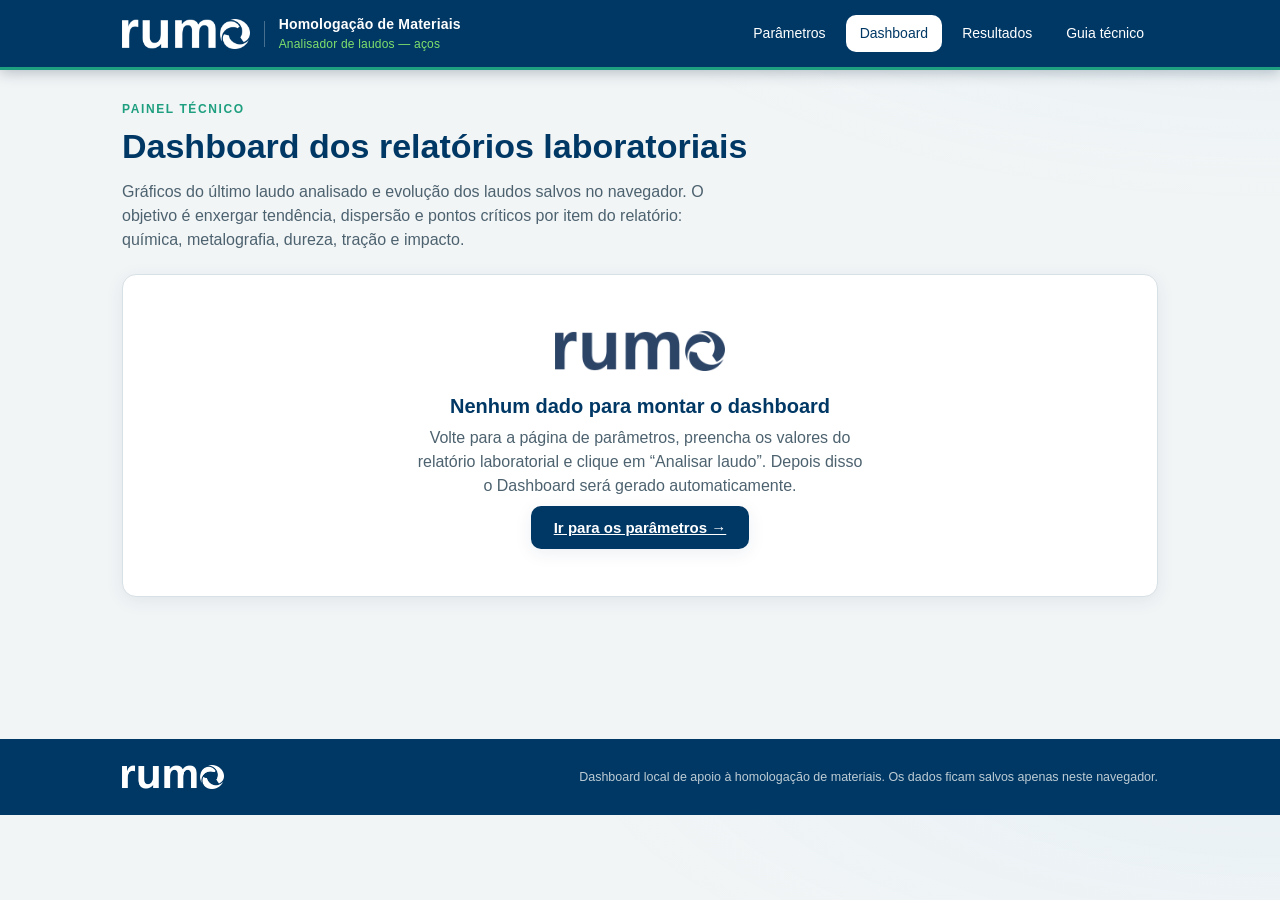
==== dashboard.html @ 625ab902 "add dashboard" ====
<!DOCTYPE html>
<html lang="pt-BR">
<head>
  <meta charset="UTF-8">
  <meta name="viewport" content="width=device-width, initial-scale=1.0">
  <title>Dashboard · Homologação de aços · Rumo</title>
  <link rel="stylesheet" href="css/estilo.css">
</head>
<body>
  <header class="topo">
    <div class="topo__interno">
      <div class="topo__marca">
        <img src="assets/rumo/rumo-logo-branco.png" alt="Rumo">
        <span class="topo__divisor"></span>
        <span class="topo__titulo">Homologação de Materiais<span>Analisador de laudos — aços</span></span>
      </div>
      <nav class="nav">
        <a href="index.html">Parâmetros</a>
        <a href="dashboard.html" class="ativo">Dashboard</a>
        <a href="resultados.html">Resultados</a>
        <a href="guia.html">Guia técnico</a>
      </nav>
    </div>
  </header>

  <main class="pagina">
    <div class="cabecalho">
      <p class="eyebrow">Painel técnico</p>
      <h1>Dashboard dos relatórios laboratoriais</h1>
      <p class="sub">Gráficos do último laudo analisado e evolução dos laudos salvos no navegador. O objetivo é enxergar tendência, dispersão e pontos críticos por item do relatório: química, metalografia, dureza, tração e impacto.</p>
    </div>

    <div id="dashboard-saida"></div>
  </main>

  <footer class="rodape">
    <div class="rodape__interno">
      <img src="assets/rumo/rumo-logo-branco.png" alt="Rumo">
      <p>Dashboard local de apoio à homologação de materiais. Os dados ficam salvos apenas neste navegador.</p>
    </div>
  </footer>

  <script src="js/limites.js"></script>
  <script src="js/analise.js"></script>
  <script src="js/dashboard.js"></script>
</body>
</html>
---- css/estilo.css ----
/* =====================================================================
   IDENTIDADE RUMO — Tokens de design (brand book oficial)
   Paleta: https://brandbook.rumolog.com/
   ===================================================================== */
:root {
  /* Paleta institucional (principal) */
  --rumo-azul:         #003865;   /* cor âncora */
  --rumo-azul-claro:   #32A6E6;
  --rumo-verde:        #1E9F7F;
  --rumo-verde-claro:  #7FE06C;
  --rumo-azul-profundo:#002B4D;
  --rumo-azul-noite:   #001E36;

  /* Secundária — uso PONTUAL */
  --rumo-amarelo:      #FBD300;
  --rumo-laranja:      #F78344;
  --rumo-cinza:        #BDCCD4;

  /* Cinzas de interface */
  --rumo-cinza-50:     #F2F5F6;
  --rumo-cinza-100:    #E5EBEE;
  --rumo-cinza-200:    #D7E0E5;
  --rumo-cinza-300:    #CAD6DD;
  --rumo-texto:        #4D626F;
  --rumo-texto-claro:  #6F838E;

  /* Tipografia — Cera Pro p/ quem tiver licença; Verdana é o fallback oficial */
  --rumo-fonte: "Cera Pro", Verdana, Geneva, Tahoma, sans-serif;
  --fonte-dados: ui-monospace, "SF Mono", "Cascadia Code", "Roboto Mono", Consolas, monospace;

  /* Estados */
  --rumo-ok:     var(--rumo-verde);
  --rumo-alerta: var(--rumo-amarelo);
  --rumo-erro:   #D84545;

  /* Forma, sombra e movimento (chanfro sutil = eco do grafismo) */
  --rumo-raio:    14px;
  --rumo-raio-sm: 10px;
  --rumo-sombra:       0 4px 18px rgba(0, 56, 101, 0.08);
  --rumo-sombra-hover: 0 10px 30px rgba(0, 56, 101, 0.16);
  --rumo-transicao: 0.18s ease;
}

/* =====================================================================
   BASE
   ===================================================================== */
* { box-sizing: border-box; }
html { scroll-behavior: smooth; }
body {
  margin: 0;
  font-family: var(--rumo-fonte);
  color: var(--rumo-azul);
  background:
    radial-gradient(1200px 480px at 100% -10%, rgba(50,166,230,0.06), transparent 60%),
    var(--rumo-cinza-50);
  line-height: 1.5;
  -webkit-font-smoothing: antialiased;
}
a { color: var(--rumo-azul-claro); }
h1, h2, h3 { color: var(--rumo-azul); line-height: 1.2; margin: 0 0 .4em; }
p { margin: 0 0 .8em; }

/* =====================================================================
   BARRA SUPERIOR + NAVEGAÇÃO
   ===================================================================== */
.topo {
  background: var(--rumo-azul);
  color: #fff;
  position: sticky; top: 0; z-index: 50;
  box-shadow: 0 2px 14px rgba(0,30,54,0.28);
  /* chanfro sutil na base (grafismo Rumo) */
  border-bottom: 3px solid var(--rumo-verde);
}
.topo__interno {
  max-width: 1080px; margin: 0 auto; padding: 14px 22px;
  display: flex; align-items: center; gap: 22px; flex-wrap: wrap;
}
.topo__marca { display: flex; align-items: center; gap: 14px; }
.topo__marca img { height: 30px; width: auto; display: block; }   /* logo > 70px de largura */
.topo__divisor { width: 1px; height: 26px; background: rgba(255,255,255,.28); }
.topo__titulo { font-size: 14px; font-weight: 700; letter-spacing: .2px; }
.topo__titulo span { display: block; font-weight: 400; font-size: 12px; color: var(--rumo-verde-claro); }

.nav { margin-left: auto; display: flex; gap: 6px; flex-wrap: wrap; }
.nav a {
  color: #fff; text-decoration: none; font-size: 14px; font-weight: 500;
  padding: 8px 14px; border-radius: var(--rumo-raio-sm);
  transition: background var(--rumo-transicao);
}
.nav a:hover { background: rgba(255,255,255,.12); }
.nav a.ativo { background: #fff; color: var(--rumo-azul); }

/* =====================================================================
   LAYOUT DE PÁGINA
   ===================================================================== */
.pagina { max-width: 1080px; margin: 0 auto; padding: 30px 22px 80px; }
.cabecalho { margin-bottom: 22px; }
.cabecalho .eyebrow {
  font-size: 12px; font-weight: 700; letter-spacing: 1.6px; text-transform: uppercase;
  color: var(--rumo-verde); margin-bottom: 8px;
}
.cabecalho h1 { font-size: clamp(24px, 4vw, 34px); }
.cabecalho .sub { color: var(--rumo-texto); max-width: 70ch; }

/* aviso de triagem (honestidade técnica) */
.aviso {
  display: flex; gap: 12px; align-items: flex-start;
  background: #fff; border: 1px solid var(--rumo-cinza-200);
  border-left: 5px solid var(--rumo-amarelo);
  border-radius: var(--rumo-raio-sm);
  padding: 14px 16px; margin: 18px 0 26px;
  color: var(--rumo-texto); font-size: 14px;
}
.aviso strong { color: var(--rumo-azul); }
.aviso__ico { font-size: 18px; line-height: 1.3; }

/* =====================================================================
   CARDS / SEÇÕES
   ===================================================================== */
.card {
  background: #fff; border: 1px solid var(--rumo-cinza-200);
  border-radius: var(--rumo-raio); box-shadow: var(--rumo-sombra);
  margin-bottom: 22px; overflow: hidden;
}
.card__cabeca {
  display: flex; align-items: baseline; gap: 12px; flex-wrap: wrap;
  padding: 16px 20px; border-bottom: 1px solid var(--rumo-cinza-100);
  background: linear-gradient(180deg, rgba(0,56,101,0.03), transparent);
}
.card__num {
  font-family: var(--fonte-dados); font-size: 12px; font-weight: 700;
  color: #fff; background: var(--rumo-azul);
  padding: 3px 9px; border-radius: 6px;
  /* canto chanfrado: assinatura do grafismo */
  clip-path: polygon(0 0, 100% 0, 100% 70%, calc(100% - 7px) 100%, 0 100%);
}
.card__cabeca h2 { font-size: 18px; margin: 0; }
.card__cabeca .legenda { color: var(--rumo-texto-claro); font-size: 13px; margin: 0; }
.card__corpo { padding: 20px; }

/* =====================================================================
   FORMULÁRIO
   ===================================================================== */
.grade { display: grid; grid-template-columns: repeat(auto-fit, minmax(220px, 1fr)); gap: 16px 20px; }
.campo { display: flex; flex-direction: column; gap: 5px; }
.campo > label { font-size: 13px; font-weight: 600; color: var(--rumo-azul); }
.campo__entrada { position: relative; display: flex; align-items: center; }
.campo input, .campo select {
  width: 100%; font-family: var(--rumo-fonte); font-size: 15px; color: var(--rumo-azul);
  padding: 10px 12px; border: 1.5px solid var(--rumo-cinza-300);
  border-radius: var(--rumo-raio-sm); background: #fff;
  transition: border-color var(--rumo-transicao), box-shadow var(--rumo-transicao);
}
.campo input[type="number"] { font-family: var(--fonte-dados); }
.campo input:focus, .campo select:focus {
  outline: none; border-color: var(--rumo-azul-claro);
  box-shadow: 0 0 0 3px rgba(50,166,230,.22);
}
.campo .unidade {
  position: absolute; right: 12px; font-family: var(--fonte-dados);
  font-size: 12px; color: var(--rumo-texto-claro); pointer-events: none;
}
.campo input[type="number"] { padding-right: 46px; }
.campo .ajuda { font-size: 12px; color: var(--rumo-texto-claro); }
.tag-impureza {
  font-size: 10px; font-weight: 700; letter-spacing: .5px; text-transform: uppercase;
  color: var(--rumo-laranja); margin-left: 6px;
}

/* =====================================================================
   BOTÕES E AÇÕES
   ===================================================================== */
.acoes { display: flex; gap: 12px; flex-wrap: wrap; margin-top: 8px; }
.btn {
  font-family: var(--rumo-fonte); font-size: 15px; font-weight: 600; cursor: pointer;
  padding: 12px 22px; border-radius: var(--rumo-raio-sm); border: 1.5px solid transparent;
  transition: transform var(--rumo-transicao), box-shadow var(--rumo-transicao), background var(--rumo-transicao);
}
.btn:hover { transform: translateY(-1px); }
.btn--primario { background: var(--rumo-azul); color: #fff; box-shadow: var(--rumo-sombra); }
.btn--primario:hover { background: var(--rumo-azul-profundo); box-shadow: var(--rumo-sombra-hover); }
.btn--secundario { background: #fff; color: var(--rumo-azul); border-color: var(--rumo-cinza-300); }
.btn--secundario:hover { border-color: var(--rumo-azul-claro); }
.btn--fantasma { background: transparent; color: var(--rumo-texto); border-color: transparent; }
.btn:focus-visible { outline: 3px solid var(--rumo-azul-claro); outline-offset: 2px; }

/* =====================================================================
   VEREDITO (página de resultados)
   ===================================================================== */
.veredito {
  border-radius: var(--rumo-raio); padding: 22px 24px; margin-bottom: 24px; color: #fff;
  display: flex; align-items: center; gap: 20px; flex-wrap: wrap;
  box-shadow: var(--rumo-sombra);
  /* canto chanfrado superior-direito */
  clip-path: polygon(0 0, calc(100% - 22px) 0, 100% 22px, 100% 100%, 0 100%);
}
.veredito--conforme    { background: var(--rumo-verde); }
.veredito--ressalvas   { background: var(--rumo-amarelo); color: var(--rumo-azul); }
.veredito--naoConforme { background: var(--rumo-erro); }
.veredito--semDados    { background: var(--rumo-azul); }
.veredito__selo {
  font-family: var(--fonte-dados); font-size: 13px; font-weight: 700;
  border: 2px solid currentColor; border-radius: 8px; padding: 6px 12px; white-space: nowrap;
}
.veredito__txt h2 { color: inherit; font-size: 22px; margin: 0 0 2px; }
.veredito__txt p { margin: 0; opacity: .92; font-size: 14px; }
.veredito__num { margin-left: auto; display: flex; gap: 18px; }
.veredito__num div { text-align: center; }
.veredito__num b { display: block; font-family: var(--fonte-dados); font-size: 24px; line-height: 1; }
.veredito__num span { font-size: 11px; text-transform: uppercase; letter-spacing: .6px; opacity: .9; }

/* =====================================================================
   ITENS DE RESULTADO + BARRA DE FAIXA (elemento-assinatura)
   ===================================================================== */
.resultado { padding: 16px 0; border-bottom: 1px solid var(--rumo-cinza-100); }
.resultado:last-child { border-bottom: none; }
.resultado__topo { display: flex; align-items: baseline; gap: 10px; flex-wrap: wrap; }
.resultado__rotulo { font-weight: 600; font-size: 15px; color: var(--rumo-azul); }
.resultado__valor { font-family: var(--fonte-dados); font-size: 16px; font-weight: 700; }
.resultado__valor .u { font-size: 12px; font-weight: 400; color: var(--rumo-texto-claro); margin-left: 2px; }

.chip {
  font-size: 11px; font-weight: 700; letter-spacing: .4px; text-transform: uppercase;
  padding: 3px 10px; border-radius: 999px; margin-left: auto; white-space: nowrap;
}
.chip--ok   { background: rgba(30,159,127,.14);  color: #137a60; }
.chip--fora--critico    { background: rgba(216,69,69,.14);  color: #b3302f; }
.chip--fora--observacao { background: rgba(251,211,0,.22);  color: #8a6d00; }
.chip--na   { background: var(--rumo-cinza-100); color: var(--rumo-texto-claro); }

.resultado__parecer { font-size: 13.5px; color: var(--rumo-texto); margin: 8px 0 0; max-width: 86ch; }
.resultado__fonte { font-size: 11.5px; color: var(--rumo-texto-claro); margin: 6px 0 0; font-style: italic; }

/* barra de faixa: trilho + zona aceitável + marcador do valor */
.barra { position: relative; height: 30px; margin: 12px 0 4px; }
.barra__trilho {
  position: absolute; top: 11px; left: 0; right: 0; height: 8px;
  background: var(--rumo-cinza-100); border-radius: 999px; overflow: hidden;
}
.barra__zona {            /* faixa aceitável (verde) */
  position: absolute; top: 0; bottom: 0;
  background: rgba(30,159,127,.30);
  border-left: 2px solid var(--rumo-verde);
  border-right: 2px solid var(--rumo-verde);
}
.barra__marcador {        /* posição do valor medido */
  position: absolute; top: 4px; width: 3px; height: 22px; border-radius: 2px;
  background: var(--rumo-azul); transform: translateX(-50%);
}
.barra--fora .barra__marcador { background: var(--rumo-erro); }
.barra--ok .barra__marcador { background: var(--rumo-azul); }
.barra__lim {
  position: absolute; top: 22px; font-family: var(--fonte-dados);
  font-size: 10px; color: var(--rumo-texto-claro); transform: translateX(-50%);
}

/* estado vazio */
.vazio { text-align: center; padding: 56px 20px; }
.vazio img { height: 40px; opacity: .9; margin-bottom: 16px; }
.vazio h2 { font-size: 20px; }
.vazio p { color: var(--rumo-texto); max-width: 50ch; margin: 0 auto 18px; }

/* =====================================================================
   GUIA TÉCNICO
   ===================================================================== */
.guia-grade { display: grid; grid-template-columns: repeat(auto-fit, minmax(260px, 1fr)); gap: 20px; }
.guia-card { background:#fff; border:1px solid var(--rumo-cinza-200); border-radius: var(--rumo-raio);
  box-shadow: var(--rumo-sombra); padding: 20px; }
.guia-card h3 { font-size: 16px; display: flex; align-items: center; gap: 8px; }
.guia-card p, .guia-card li { font-size: 14px; color: var(--rumo-texto); }
.guia-card ul { margin: 0; padding-left: 18px; }
.guia-card li { margin-bottom: 6px; }

.tabela { width: 100%; border-collapse: collapse; font-size: 13.5px; margin: 4px 0 6px; }
.tabela th, .tabela td { text-align: left; padding: 9px 10px; border-bottom: 1px solid var(--rumo-cinza-100); }
.tabela th { color: var(--rumo-azul); font-size: 12px; text-transform: uppercase; letter-spacing: .4px; background: rgba(0,56,101,.03); }
.tabela td:first-child { font-weight: 600; color: var(--rumo-azul); }
.tabela .num { font-family: var(--fonte-dados); }
.tabela .imp { color: var(--rumo-laranja); font-weight: 700; }

.faixa-visual { display: flex; height: 38px; border-radius: var(--rumo-raio-sm); overflow: hidden; margin: 10px 0; font-size: 11px; }
.faixa-visual span { display: flex; align-items: center; justify-content: center; color: #fff; font-weight: 600; text-align:center; padding: 0 6px; }
.fv-hipo  { background: var(--rumo-verde); flex: 0 0 46%; }
.fv-eut   { background: var(--rumo-azul-claro); flex: 0 0 10%; }
.fv-hiper { background: var(--rumo-laranja); flex: 1; }

.nota-fonte { font-size: 12px; color: var(--rumo-texto-claro); border-top: 1px dashed var(--rumo-cinza-200); padding-top: 10px; margin-top: 12px; }

/* =====================================================================
   RODAPÉ
   ===================================================================== */
.rodape { background: var(--rumo-azul); color: #fff; margin-top: 40px; }
.rodape__interno { max-width: 1080px; margin: 0 auto; padding: 26px 22px;
  display: flex; align-items: center; gap: 18px; flex-wrap: wrap; justify-content: space-between; }
.rodape img { height: 24px; }
.rodape p { margin: 0; font-size: 12.5px; color: var(--rumo-cinza); }

/* =====================================================================
   RESPONSIVO / ACESSIBILIDADE / IMPRESSÃO
   ===================================================================== */
@media (max-width: 620px) {
  .topo__interno { padding: 12px 16px; gap: 12px; }
  .topo__titulo { display: none; }
  .nav { margin-left: 0; width: 100%; }
  .pagina { padding: 22px 16px 64px; }
  .veredito__num { margin-left: 0; width: 100%; justify-content: flex-start; }
}
@media (prefers-reduced-motion: reduce) {
  * { transition: none !important; scroll-behavior: auto !important; }
  .btn:hover { transform: none; }
}
@media print {
  .topo, .rodape, .acoes, .aviso, .nav { display: none !important; }
  body { background: #fff; }
  .card, .guia-card, .veredito { box-shadow: none; border: 1px solid #ccc; }
  .veredito { -webkit-print-color-adjust: exact; print-color-adjust: exact; }
}

/* =====================================================================
   ENRIQUECIMENTO DO GUIA TÉCNICO
   ===================================================================== */
.cabecalho--guia .sub { max-width: 94ch; font-size: 15.5px; }
.painel-guia {
  display: grid; grid-template-columns: minmax(0, 1.15fr) minmax(300px, .85fr); gap: 20px;
  background: linear-gradient(135deg, rgba(0,56,101,.98), rgba(0,78,122,.92)); color: #fff;
  border-radius: var(--rumo-raio); box-shadow: var(--rumo-sombra); padding: 24px; margin-bottom: 22px;
  clip-path: polygon(0 0, calc(100% - 26px) 0, 100% 26px, 100% 100%, 0 100%);
}
.painel-guia h2 { color: #fff; font-size: 23px; margin: 8px 0 8px; }
.painel-guia p { color: rgba(255,255,255,.88); line-height: 1.65; }
.guia-pill {
  display: inline-flex; align-items: center; width: fit-content;
  background: rgba(30,159,127,.22); color: var(--rumo-verde-claro); border: 1px solid rgba(107,231,202,.35);
  padding: 5px 10px; border-radius: 999px; font-size: 11px; font-weight: 800; letter-spacing: .9px; text-transform: uppercase;
}
.destaque-grid { display: grid; grid-template-columns: repeat(2, minmax(0,1fr)); gap: 12px; }
.guia-kpi { background: rgba(255,255,255,.10); border: 1px solid rgba(255,255,255,.18); border-radius: 14px; padding: 14px; }
.guia-kpi b { display: block; font-family: var(--fonte-dados); font-size: 28px; color: var(--rumo-verde-claro); line-height: 1; margin-bottom: 8px; }
.guia-kpi span { color: rgba(255,255,255,.9); font-size: 13px; line-height: 1.45; }
.lista-tecnica { margin: 0; padding-left: 20px; color: var(--rumo-texto); font-size: 14.5px; line-height: 1.75; }
.lista-tecnica li { margin-bottom: 5px; }
.alerta-tecnico {
  margin-top: 16px; padding: 13px 15px; border-radius: var(--rumo-raio-sm);
  background: rgba(251,211,0,.16); border: 1px solid rgba(251,211,0,.38); color: var(--rumo-azul); font-size: 14px; line-height: 1.55;
}
.tabela-wrap { width: 100%; overflow-x: auto; -webkit-overflow-scrolling: touch; }
.card--guia-destaque { border-top: 4px solid var(--rumo-verde); }
.metodo-box {
  display: flex; align-items: center; gap: 8px; flex-wrap: wrap;
  background: var(--rumo-cinza-50); border: 1px solid var(--rumo-cinza-200); border-radius: var(--rumo-raio-sm);
  padding: 12px 14px; margin: 14px 0 16px; color: var(--rumo-texto); font-size: 13.5px;
}
.metodo-box strong { color: var(--rumo-azul); margin-right: 3px; }
.metodo-box span {
  font-family: var(--fonte-dados); font-weight: 800; color: var(--rumo-azul); background: #fff;
  border: 1px solid var(--rumo-cinza-200); border-radius: 8px; padding: 3px 7px;
}
.metodo-box em { flex-basis: 100%; color: var(--rumo-texto-claro); font-size: 12px; margin-top: 2px; }
.tabela-elementos { min-width: 980px; }
.tabela-elementos td { vertical-align: top; line-height: 1.45; }
.tabela-elementos td:first-child { min-width: 175px; }
.elemento-simbolo {
  display: inline-flex; align-items: center; justify-content: center; min-width: 34px; height: 28px;
  margin-right: 6px; border-radius: 8px; background: var(--rumo-azul); color: #fff;
  font-family: var(--fonte-dados); font-weight: 800; letter-spacing: .2px;
}
.tag-metodo, .tag-critico {
  display: inline-flex; align-items: center; width: fit-content; margin-top: 4px;
  font-size: 10px; font-weight: 800; letter-spacing: .45px; text-transform: uppercase;
  padding: 3px 7px; border-radius: 999px;
}
.tag-metodo { background: rgba(50,166,230,.14); color: var(--rumo-azul); }
.tag-critico { background: rgba(216,69,69,.13); color: var(--rumo-erro); }
.guia-bloco {
  margin-top: 16px; padding: 16px; border-radius: var(--rumo-raio-sm);
  background: linear-gradient(180deg, rgba(30,159,127,.08), rgba(30,159,127,.02));
  border: 1px solid rgba(30,159,127,.18);
}
.guia-bloco h3 { margin: 0 0 8px; font-size: 15px; color: var(--rumo-azul); }
.mini-grid { display: grid; grid-template-columns: repeat(3, minmax(0,1fr)); gap: 14px; margin: 16px 0 4px; }
.guia-card--compacto { box-shadow: none; padding: 15px; }
.guia-card--compacto h3 { margin-bottom: 6px; }
.formula {
  font-family: var(--fonte-dados); background: var(--rumo-cinza-50); padding: 12px 14px;
  border-radius: 10px; font-size: 15px; color: var(--rumo-azul) !important; border: 1px solid var(--rumo-cinza-200);
}
.checklist { display: grid; grid-template-columns: repeat(auto-fit, minmax(280px,1fr)); gap: 10px; }
.checklist label {
  display: flex; gap: 10px; align-items: flex-start; background: var(--rumo-cinza-50);
  border: 1px solid var(--rumo-cinza-200); border-radius: 12px; padding: 12px;
  color: var(--rumo-texto); font-size: 14px; line-height: 1.45;
}
.checklist input { margin-top: 2px; accent-color: var(--rumo-verde); }

@media (max-width: 820px) {
  .painel-guia { grid-template-columns: 1fr; clip-path: none; }
  .mini-grid { grid-template-columns: 1fr; }
}
@media (max-width: 520px) {
  .destaque-grid { grid-template-columns: 1fr; }
  .painel-guia { padding: 18px; }
  .tabela-elementos { min-width: 860px; }
}

/* =====================================================================
   DASHBOARD
   ===================================================================== */
.dash-hero {
  display: flex; align-items: center; justify-content: space-between; gap: 18px; flex-wrap: wrap;
  border-radius: var(--rumo-raio); padding: 22px 24px; margin-bottom: 18px;
  background: linear-gradient(135deg, var(--rumo-azul), var(--rumo-azul-profundo)); color: #fff;
  box-shadow: var(--rumo-sombra); clip-path: polygon(0 0, calc(100% - 24px) 0, 100% 24px, 100% 100%, 0 100%);
}
.dash-hero .eyebrow { color: var(--rumo-verde-claro); margin-bottom: 6px; }
.dash-hero h2 { color: #fff; font-size: clamp(21px, 3vw, 28px); margin-bottom: 4px; }
.dash-hero p { color: rgba(255,255,255,.86); margin: 0; max-width: 78ch; }
.dash-hero--ok { border-bottom: 4px solid var(--rumo-verde); }
.dash-hero--atencao { border-bottom: 4px solid var(--rumo-amarelo); }
.dash-hero--erro { border-bottom: 4px solid var(--rumo-erro); }
.dash-selo {
  background: rgba(255,255,255,.14); border: 1px solid rgba(255,255,255,.24); color: #fff;
  border-radius: 12px; padding: 12px 16px; font-weight: 800; text-transform: uppercase; letter-spacing: .8px;
}
.dash-kpis { display: grid; grid-template-columns: repeat(5, minmax(140px,1fr)); gap: 12px; margin: 0 0 20px; }
.dash-kpi {
  background:#fff; border:1px solid var(--rumo-cinza-200); border-radius: var(--rumo-raio); padding: 15px 16px;
  box-shadow: var(--rumo-sombra); min-height: 112px; display:flex; flex-direction:column; justify-content:space-between;
}
.dash-kpi span { font-size: 12px; color: var(--rumo-texto-claro); text-transform: uppercase; letter-spacing: .5px; font-weight: 800; }
.dash-kpi b { font-family: var(--fonte-dados); font-size: 30px; line-height: 1; color: var(--rumo-azul); }
.dash-kpi small { color: var(--rumo-texto); font-size: 12px; line-height: 1.35; }
.dash-kpi--ok { border-top: 4px solid var(--rumo-verde); }
.dash-kpi--atencao { border-top: 4px solid var(--rumo-amarelo); }
.dash-kpi--erro { border-top: 4px solid var(--rumo-erro); }
.dash-kpi--azul { border-top: 4px solid var(--rumo-azul-claro); }
.dash-insights {
  background: #fff; border: 1px solid var(--rumo-cinza-200); border-left: 5px solid var(--rumo-verde);
  border-radius: var(--rumo-raio-sm); box-shadow: var(--rumo-sombra); padding: 16px 18px; margin-bottom: 22px;
}
.dash-insights h2 { font-size: 18px; margin-bottom: 8px; }
.dash-insights p, .dash-insights li { color: var(--rumo-texto); font-size: 14px; }
.dash-insights ul { margin: 0; padding-left: 19px; }
.dash-insights li { margin-bottom: 7px; line-height: 1.5; }
.dashboard-grid { display: grid; gap: 18px; margin-bottom: 22px; }
.dashboard-grid--dupla { grid-template-columns: repeat(2, minmax(0, 1fr)); }
.chart-card {
  background:#fff; border:1px solid var(--rumo-cinza-200); border-radius: var(--rumo-raio); box-shadow: var(--rumo-sombra);
  overflow:hidden; min-width: 0;
}
.chart-card__head {
  padding: 15px 18px 10px; border-bottom: 1px solid var(--rumo-cinza-100);
  background: linear-gradient(180deg, rgba(0,56,101,.035), transparent);
}
.chart-card__head h2 { font-size: 17px; margin: 0 0 4px; }
.chart-card__head p { margin: 0; color: var(--rumo-texto-claro); font-size: 12.5px; line-height: 1.45; }
.chart-canvas { display: block; width: 100%; min-height: 210px; padding: 6px 8px 12px; }
.card--dashboard-titulo { box-shadow: none; margin: 6px 0 14px; border-left: 5px solid var(--rumo-azul-claro); }
.card--dashboard-titulo .card__cabeca { border-bottom: none; }
.dash-acoes { margin-top: 4px; }

@media (max-width: 980px) {
  .dash-kpis { grid-template-columns: repeat(2, minmax(0, 1fr)); }
  .dashboard-grid--dupla { grid-template-columns: 1fr; }
}
@media (max-width: 560px) {
  .dash-hero { clip-path: none; padding: 18px; }
  .dash-selo { width: 100%; text-align: center; }
  .dash-kpis { grid-template-columns: 1fr; }
}
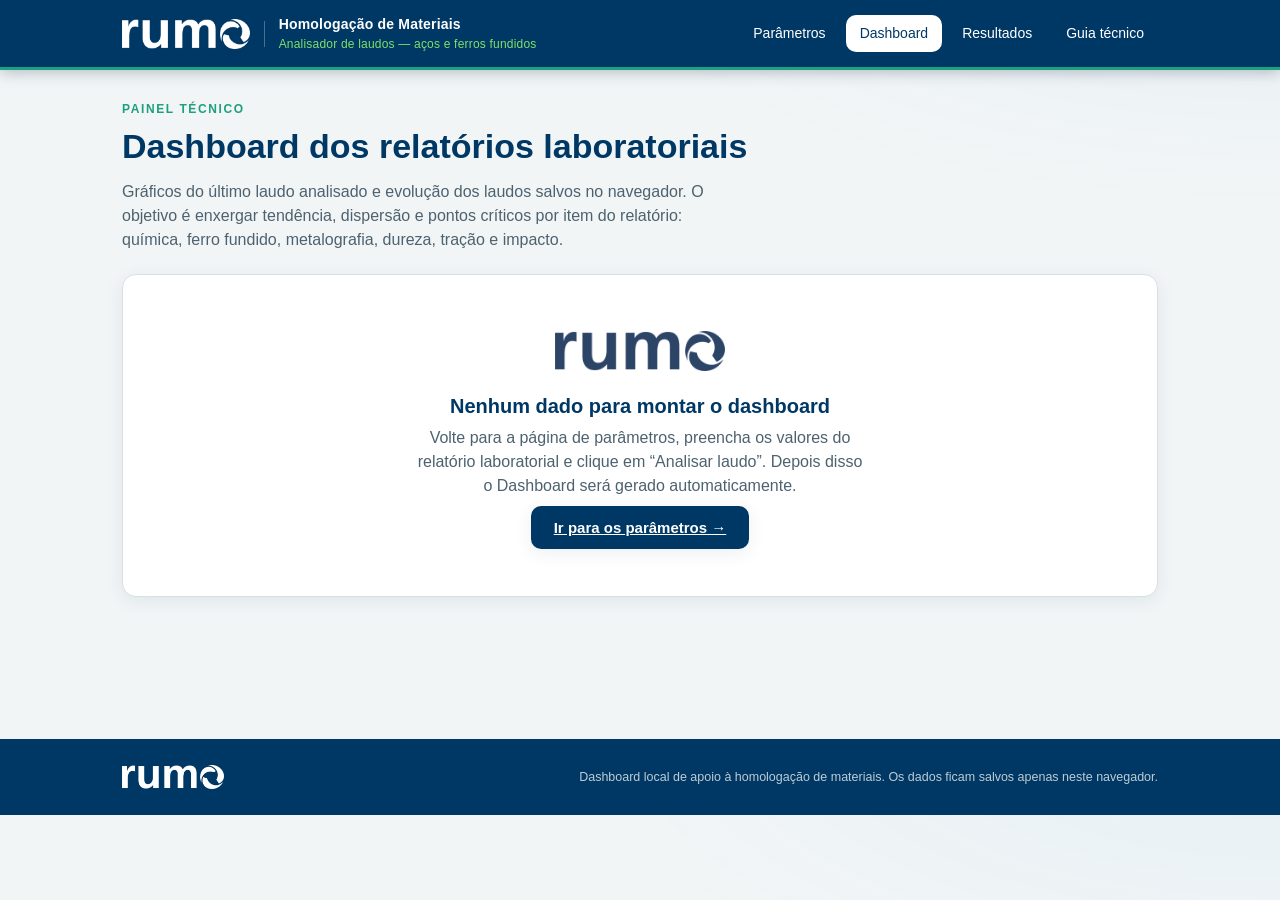
==== commit cf4f386d: "etc" ====
--- a/dashboard.html
+++ b/dashboard.html
@@ -3,7 +3,7 @@
 <head>
   <meta charset="UTF-8">
   <meta name="viewport" content="width=device-width, initial-scale=1.0">
-  <title>Dashboard · Homologação de aços · Rumo</title>
+  <title>Dashboard · Homologação de materiais ferrosos · Rumo</title>
   <link rel="stylesheet" href="css/estilo.css">
 </head>
 <body>
@@ -12,7 +12,7 @@
       <div class="topo__marca">
         <img src="assets/rumo/rumo-logo-branco.png" alt="Rumo">
         <span class="topo__divisor"></span>
-        <span class="topo__titulo">Homologação de Materiais<span>Analisador de laudos — aços</span></span>
+        <span class="topo__titulo">Homologação de Materiais<span>Analisador de laudos — aços e ferros fundidos</span></span>
       </div>
       <nav class="nav">
         <a href="index.html">Parâmetros</a>
@@ -27,7 +27,7 @@
     <div class="cabecalho">
       <p class="eyebrow">Painel técnico</p>
       <h1>Dashboard dos relatórios laboratoriais</h1>
-      <p class="sub">Gráficos do último laudo analisado e evolução dos laudos salvos no navegador. O objetivo é enxergar tendência, dispersão e pontos críticos por item do relatório: química, metalografia, dureza, tração e impacto.</p>
+      <p class="sub">Gráficos do último laudo analisado e evolução dos laudos salvos no navegador. O objetivo é enxergar tendência, dispersão e pontos críticos por item do relatório: química, ferro fundido, metalografia, dureza, tração e impacto.</p>
     </div>
 
     <div id="dashboard-saida"></div>
--- a/css/estilo.css
+++ b/css/estilo.css
@@ -467,3 +467,16 @@
   .dash-selo { width: 100%; text-align: center; }
   .dash-kpis { grid-template-columns: 1fr; }
 }
+
+/* Complementos para análise de ferros fundidos */
+.subtitulo-guia {
+  margin: 22px 0 10px;
+  color: var(--azul-escuro, #003b71);
+  font-size: 1.05rem;
+}
+.guia-grade--dupla { grid-template-columns: repeat(2, minmax(0, 1fr)); }
+.mini-grid--tres { grid-template-columns: repeat(3, minmax(0, 1fr)); }
+@media (max-width: 760px) {
+  .guia-grade--dupla,
+  .mini-grid--tres { grid-template-columns: 1fr; }
+}
